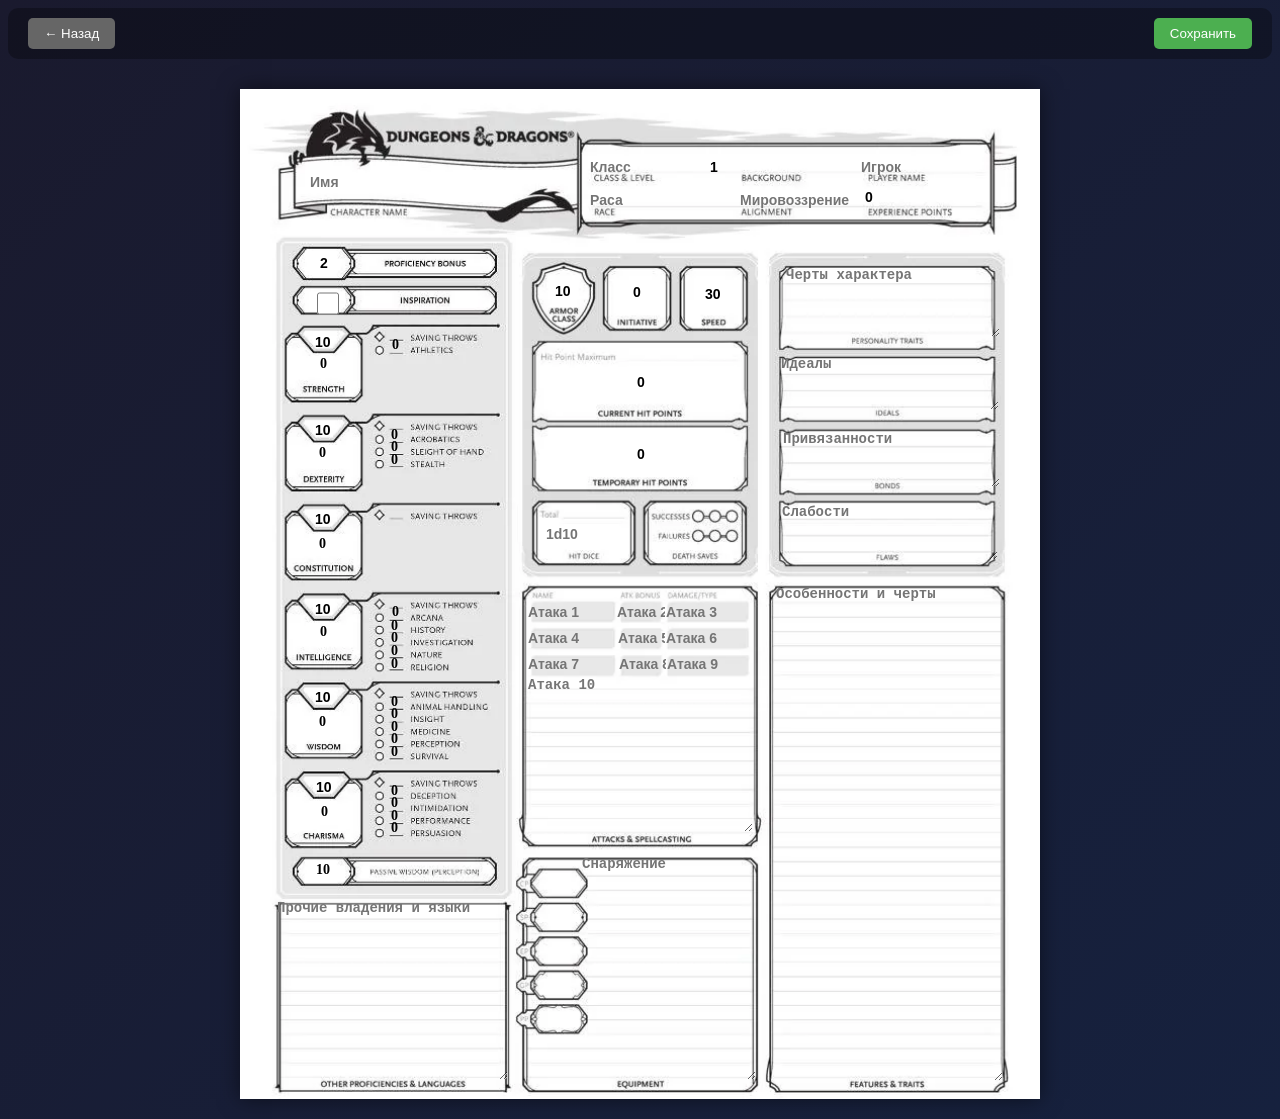
==== static/sheet.html @ c5d630d2 "Add static files" ====
<!DOCTYPE html>
<html lang="ru">
<head>
    <meta charset="UTF-8">
    <title>Лист персонажа D&D</title>
    <link rel="stylesheet" href="/static/css/style.css">
    <style>
        .sheet-container {
            position: relative;
            width: 800px;
            margin: 20px auto;
            background: #fff;
            box-shadow: 0 0 20px rgba(0,0,0,0.5);
        }
        .sheet-image {
            width: 100%;
            height: auto;
            display: block;
            pointer-events: none;
        }
        .sheet-field {
            position: absolute;
            background: transparent;
            border: none;
            padding: 0;
            font-size: 14px;
            box-sizing: border-box;
            color: #000;
            font-weight: bold;
        }
        .sheet-field.readonly {
            background: transparent;
            border: none;
        }
        header {
            display: flex;
            justify-content: space-between;
            padding: 10px 20px;
        }
        #back-btn, #save-btn {
            padding: 8px 16px;
            border: none;
            border-radius: 5px;
            cursor: pointer;
        }
        #back-btn {
            background: #666;
            color: #fff;
        }
        #save-btn {
            background: #4CAF50;
            color: #fff;
        }
    </style>
</head>
<body>
    <header>
        <button id="back-btn">← Назад</button>
        <button id="save-btn">Сохранить</button>
    </header>
   <div class="sheet-container">
        <img src="/static/images/sheet.jpg" alt="D&amp;D Character Sheet" class="sheet-image" id="sheet-image">
        <input type="text" id="char-name" class="sheet-field" style="top: 80px;left: 70px;width: 200px;height: 25px;" placeholder="Имя">
        <input type="text" id="char-class" class="sheet-field" style="top: 65px;left: 350px;width: 120px;height: 25px;" placeholder="Класс">
        <input type="text" id="char-level" class="sheet-field readonly" style="top: 65px;left: 470px;width: 120px;height: 25px;" readonly="">
        <input type="number" id="char-exp" class="sheet-field" style="top: 95px;left: 625px;width: 100px;height: 25px;" value="0">
        <input type="number" id="strength" class="sheet-field" style="top: 240px;left: 75px;width: 50px;height: 25px;" value="10">
        <span id="strength-mod" class="sheet-field readonly" style="top: 267px;left: 80px;width: 30px;height: 25px;">0</span>
        <input type="number" id="dexterity" class="sheet-field" style="top: 328px;left: 75px;width: 50px;height: 25px;" value="10">
        <span id="dexterity-mod" class="sheet-field readonly" style="top: 356px;left: 79px;width: 30px;height: 25px;">0</span>
        <input type="number" id="constitution" class="sheet-field" style="top: 417px;left: 75px;width: 50px;height: 25px;" value="10">
        <span id="constitution-mod" class="sheet-field readonly" style="top: 447px;left: 79px;width: 30px;height: 25px;">0</span>
        <input type="number" id="intelligence" class="sheet-field" style="top: 507px;left: 75px;width: 50px;height: 25px;" value="10">
        <span id="intelligence-mod" class="sheet-field readonly" style="top: 535px;left: 80px;width: 30px;height: 25px;">0</span>
        <input type="number" id="wisdom" class="sheet-field" style="top: 595px;left: 75px;width: 50px;height: 25px;" value="10">
        <span id="wisdom-mod" class="sheet-field readonly" style="top: 625px;left: 79px;width: 30px;height: 25px;">0</span>
        <input type="number" id="charisma" class="sheet-field" style="top: 685px;left: 76px;width: 50px;height: 25px;" value="10">
        <span id="charisma-mod" class="sheet-field readonly" style="top: 715px;left: 81px;width: 30px;height: 25px;">0</span>
        <span id="passive-wisdom" class="sheet-field readonly" style="top: 773px;left: 76px;width: 36px;height: 25px;">10</span>
        <input type="text" id="race" class="sheet-field" style="top: 98px;left: 350px;width: 150px;height: 25px;" placeholder="Раса">
        <input type="text" id="alignment" class="sheet-field" style="top: 98px;left: 500px;width: 120px;height: 25px;" placeholder="Мировоззрение">
        <input type="text" id="player-name" class="sheet-field" style="top: 65px;left: 621px;width: 150px;height: 25px;" placeholder="Игрок">
        <textarea id="personality-traits" class="sheet-field" style="top: 178px;left: 546px;width: 214px;height: 70px;" placeholder="Черты характера"></textarea>
        <textarea id="ideals" class="sheet-field" style="top: 267px;left: 541px;width: 218px;height: 54px;" placeholder="Идеалы"></textarea>
        <textarea id="bonds" class="sheet-field" style="top: 342px;left: 543px;width: 217px;height: 56px;" placeholder="Привязанности"></textarea>
        <textarea id="flaws" class="sheet-field" style="top: 415px;left: 542px;width: 216px;height: 56px;" placeholder="Слабости"></textarea>
        <textarea id="features-traits" class="sheet-field" style="top: 497px;left: 536px;width: 227px;height: 495px;" placeholder="Особенности и черты"></textarea>
        <textarea id="equipment" class="sheet-field" style="top: 767px;left: 342px;width: 174px;height: 224px;" placeholder="Снаряжение"></textarea>
        <textarea id="other-proficiencies" class="sheet-field" style="top: 811px;left: 37px;width: 231px;height: 180px;" placeholder="Прочие владения и языки"></textarea>
        <input type="text" id="attack1" class="sheet-field" style="top: 511px;left: 288px;width: 88px;height: 23px;" placeholder="Атака 1">
        <input type="text" id="attack2" class="sheet-field" style="top: 511px;left: 377px;width: 48px;height: 23px;" placeholder="Атака 2">
        <input type="text" id="attack3" class="sheet-field" style="top: 511px;left: 426px;width: 83px;height: 23px;" placeholder="Атака 3">
        <input type="text" id="attack4" class="sheet-field" style="top: 537px;left: 288px;width: 89px;height: 23px;" placeholder="Атака 4">
        <input type="text" id="attack5" class="sheet-field" style="top: 537px;left: 378px;width: 47px;height: 23px;" placeholder="Атака 5">
        <input type="text" id="attack6" class="sheet-field" style="top: 537px;left: 426px;width: 83px;height: 23px;" placeholder="Атака 6">
        <input type="text" id="attack7" class="sheet-field" style="top: 563px;left: 288px;width: 90px;height: 23px;" placeholder="Атака 7">
        <input type="text" id="attack8" class="sheet-field" style="top: 563px;left: 379px;width: 47px;height: 23px;" placeholder="Атака 8">
        <input type="text" id="attack9" class="sheet-field" style="top: 563px;left: 427px;width: 82px;height: 23px;" placeholder="Атака 9">
        <textarea id="text" class="sheet-field" style="top: 588px;left: 288px;width: 225px;height: 155px;" placeholder="Атака 10"></textarea>
        <input type="number" id="current-hp" class="sheet-field" style="top: 275px;left: 397px;width: 69px;height: 36px;" value="0">
        <input type="number" id="temp-hp" class="sheet-field" style="top: 345px;left: 397px;width: 72px;height: 39px;" value="0">
        <input type="text" id="hit-dice" class="sheet-field" style="top: 432px;left: 306px;width: 80px;height: 25px;" placeholder="1d10">
        <input type="number" id="armour-class" class="sheet-field" style="top: 194px;left: 315px;width: 64px;height: 16px;" value="10" placeholder="КД">
        <input type="number" id="initiative" class="sheet-field" style="top: 194px;left: 393px;width: 57px;height: 18px;" value="0" placeholder="Ин">
        <input type="number" id="speed" class="sheet-field" style="top: 192px;left: 465px;width: 50px;height: 25px;" value="30" placeholder="Ск">
        <input type="checkbox" id="inspiration" class="sheet-field" style="top: 197px;left: 73px;width: 22px;height: 29px;">
        <input type="text" id="proficiency-bonus" class="sheet-field readonly" style="top: 161px;left: 80px;width: 20px;height: 25px;" readonly="" value="2">
        <span id="skill-acrobatics-value" class="sheet-field readonly" style="top: 338px;left: 151px;width: 18px;height: 21px;">0</span>
        <span id="skill-animal-value" class="sheet-field readonly" style="top: 605px;left: 151px;width: 19px;height: 21px;">0</span>
        <span id="skill-arcana-value" class="sheet-field readonly" style="top: 515px;left: 152px;width: 18px;height: 21px;">0</span>
        <span id="skill-athletics-value" class="sheet-field readonly" style="top: 248px;left: 152px;width: 18px;height: 22px;">0</span>
        <span id="skill-deception-value" class="sheet-field readonly" style="top: 694px;left: 151px;width: 19px;height: 19px;">0</span>
        <span id="skill-history-value" class="sheet-field readonly" style="top: 529px;left: 151px;width: 18px;height: 21px;">0</span>
        <span id="skill-insight-value" class="sheet-field readonly" style="top: 617px;left: 151px;width: 18px;height: 20px;">0</span>
        <span id="skill-intimidation-value" class="sheet-field readonly" style="top: 706px;left: 151px;width: 19px;height: 21px;">0</span>
        <span id="skill-investigation-value" class="sheet-field readonly" style="top: 541px;left: 151px;width: 18px;height: 19px;">0</span>
        <span id="skill-medicine-value" class="sheet-field readonly" style="top: 630px;left: 151px;width: 18px;height: 20px;">0</span>
        <span id="skill-nature-value" class="sheet-field readonly" style="top: 554px;left: 151px;width: 18px;height: 20px;">0</span>
        <span id="skill-perception-value" class="sheet-field readonly" style="top: 642px;left: 151px;width: 18px;height: 20px;">0</span>
        <span id="skill-performance-value" class="sheet-field readonly" style="top: 719px;left: 151px;width: 19px;height: 20px;">0</span>
        <span id="skill-persuasion-value" class="sheet-field readonly" style="top: 731px;left: 151px;width: 19px;height: 20px;">0</span>
        <span id="skill-religion-value" class="sheet-field readonly" style="top: 567px;left: 151px;width: 18px;height: 19px;">0</span>
        <span id="skill-sleight-of-hand-value" class="sheet-field readonly" style="top: 350px;left: 151px;width: 18px;height: 20px;">0</span>
        <span id="skill-stealth-value" class="sheet-field readonly" style="top: 363px;left: 151px;width: 18px;height: 20px;">0</span>
        <span id="skill-survival-value" class="sheet-field readonly" style="top: 655px;left: 151px;width: 18px;height: 20px;">0</span>
    </div>

    <script src="/static/js/main.js"></script>
</body>
</html>
---- static/css/style.css ----
{
    margin: 0;
    padding: 0;
    box-sizing: border-box;
    font-family: 'Segoe UI', Tahoma, Geneva, Verdana, sans-serif;
}

body {
    background: linear-gradient(135deg, #1a1a2e, #16213e);
    min-height: 100vh;
    color: #fff;
}
.auth-page {
    display: flex;
    justify-content: center;
    align-items: center;
    position: relative;
    backdrop-filter: blur(5px);
}

.auth-page::before {
    content: '';
    position: fixed;
    top: 0;
    left: 0;
    width: 100%;
    height: 100%;
    background: url('https://via.placeholder.com/1920x1080') center/cover no-repeat;
    filter: blur(8px);
    z-index: -1;
}

.auth-container {
    width: 100%;
    max-width: 400px;
    padding: 20px;
}

.auth-card {
    background: rgba(255, 255, 255, 0.1);
    backdrop-filter: blur(10px);
    border-radius: 15px;
    padding: 30px;
    box-shadow: 0 8px 32px rgba(0, 0, 0, 0.3);
    border: 1px solid rgba(255, 255, 255, 0.1);
}

.tabs {
    display: flex;
    gap: 10px;
    margin-bottom: 20px;
}

.tab-btn {
    flex: 1;
    padding: 10px;
    background: transparent;
    border: none;
    color: #fff;
    font-size: 16px;
    cursor: pointer;
    border-bottom: 2px solid transparent;
    transition: 0.3s;
}

.tab-btn.active {
    border-bottom-color: #e94560;
    color: #e94560;
}

.auth-form {
    display: none;
    flex-direction: column;
    gap: 15px;
}

.auth-form.active {
    display: flex;
}

.auth-form h2 {
    text-align: center;
    margin-bottom: 10px;
}

.auth-form input {
    padding: 12px;
    border: none;
    border-radius: 8px;
    background: rgba(255, 255, 255, 0.1);
    color: #fff;
    font-size: 16px;
}

.auth-form input::placeholder {
    color: rgba(255, 255, 255, 0.5);
}

.auth-form button {
    padding: 12px;
    background: #e94560;
    border: none;
    border-radius: 8px;
    color: #fff;
    font-size: 16px;
    font-weight: bold;
    cursor: pointer;
    transition: 0.3s;
}

.auth-form button:hover {
    background: #d1334f;
}

.error-message {
    color: #ff6b6b;
    font-size: 14px;
    text-align: center;
    min-height: 20px;
}
.dashboard-page {
    padding: 20px;
}

header {
    display: flex;
    justify-content: space-between;
    align-items: center;
    margin-bottom: 30px;
    padding: 10px 20px;
    background: rgba(0, 0, 0, 0.3);
    border-radius: 10px;
}

#logout-btn {
    padding: 8px 16px;
    background: #e94560;
    border: none;
    border-radius: 5px;
    color: #fff;
    cursor: pointer;
}

.create-btn {
    padding: 12px 24px;
    background: #4CAF50;
    border: none;
    border-radius: 8px;
    color: #fff;
    font-size: 16px;
    cursor: pointer;
    margin-bottom: 20px;
}

.characters-grid {
    display: grid;
    grid-template-columns: repeat(auto-fill, minmax(250px, 1fr));
    gap: 20px;
}

.character-card {
    background: rgba(255, 255, 255, 0.1);
    backdrop-filter: blur(5px);
    border-radius: 10px;
    padding: 15px;
    cursor: pointer;
    transition: 0.3s;
    border: 1px solid rgba(255, 255, 255, 0.1);
}

.character-card:hover {
    transform: translateY(-5px);
    background: rgba(255, 255, 255, 0.15);
}

.character-card h3 {
    margin-bottom: 10px;
    color: #e94560;
}

.character-card p {
    color: #ccc;
}
.character-page {
    padding: 20px;
}

.character-page header {
    display: flex;
    align-items: center;
    gap: 20px;
}

#back-btn {
    padding: 8px 16px;
    background: #666;
    border: none;
    border-radius: 5px;
    color: #fff;
    cursor: pointer;
}

.form-row {
    display: grid;
    grid-template-columns: repeat(auto-fit, minmax(200px, 1fr));
    gap: 15px;
    margin-bottom: 15px;
}

.form-group {
    display: flex;
    flex-direction: column;
    gap: 5px;
}

.form-group label {
    font-weight: bold;
    color: #ccc;
}

.form-group input {
    padding: 8px;
    border: 1px solid #555;
    border-radius: 5px;
    background: rgba(0, 0, 0, 0.3);
    color: #fff;
}

.form-group input[readonly] {
    background: #333;
    color: #888;
}

.stats-grid {
    display: grid;
    grid-template-columns: repeat(auto-fit, minmax(150px, 1fr));
    gap: 15px;
    margin-bottom: 20px;
}

.stat {
    display: flex;
    flex-direction: column;
    align-items: center;
    background: rgba(255, 255, 255, 0.1);
    padding: 10px;
    border-radius: 8px;
}

.stat label {
    font-weight: bold;
    margin-bottom: 5px;
}

.stat input {
    width: 80px;
    text-align: center;
    padding: 8px;
    font-size: 18px;
}

.modifier {
    margin-top: 5px;
    font-size: 16px;
    color: #e94560;
}

.combat-grid {
    display: grid;
    grid-template-columns: repeat(auto-fit, minmax(150px, 1fr));
    gap: 15px;
    margin-bottom: 20px;
}

#character-form button[type="submit"] {
    padding: 12px 24px;
    background: #4CAF50;
    border: none;
    border-radius: 8px;
    color: #fff;
    font-size: 16px;
    cursor: pointer;
    width: 100%;
    max-width: 200px;
    margin: 20px auto 0;
    display: block;
}
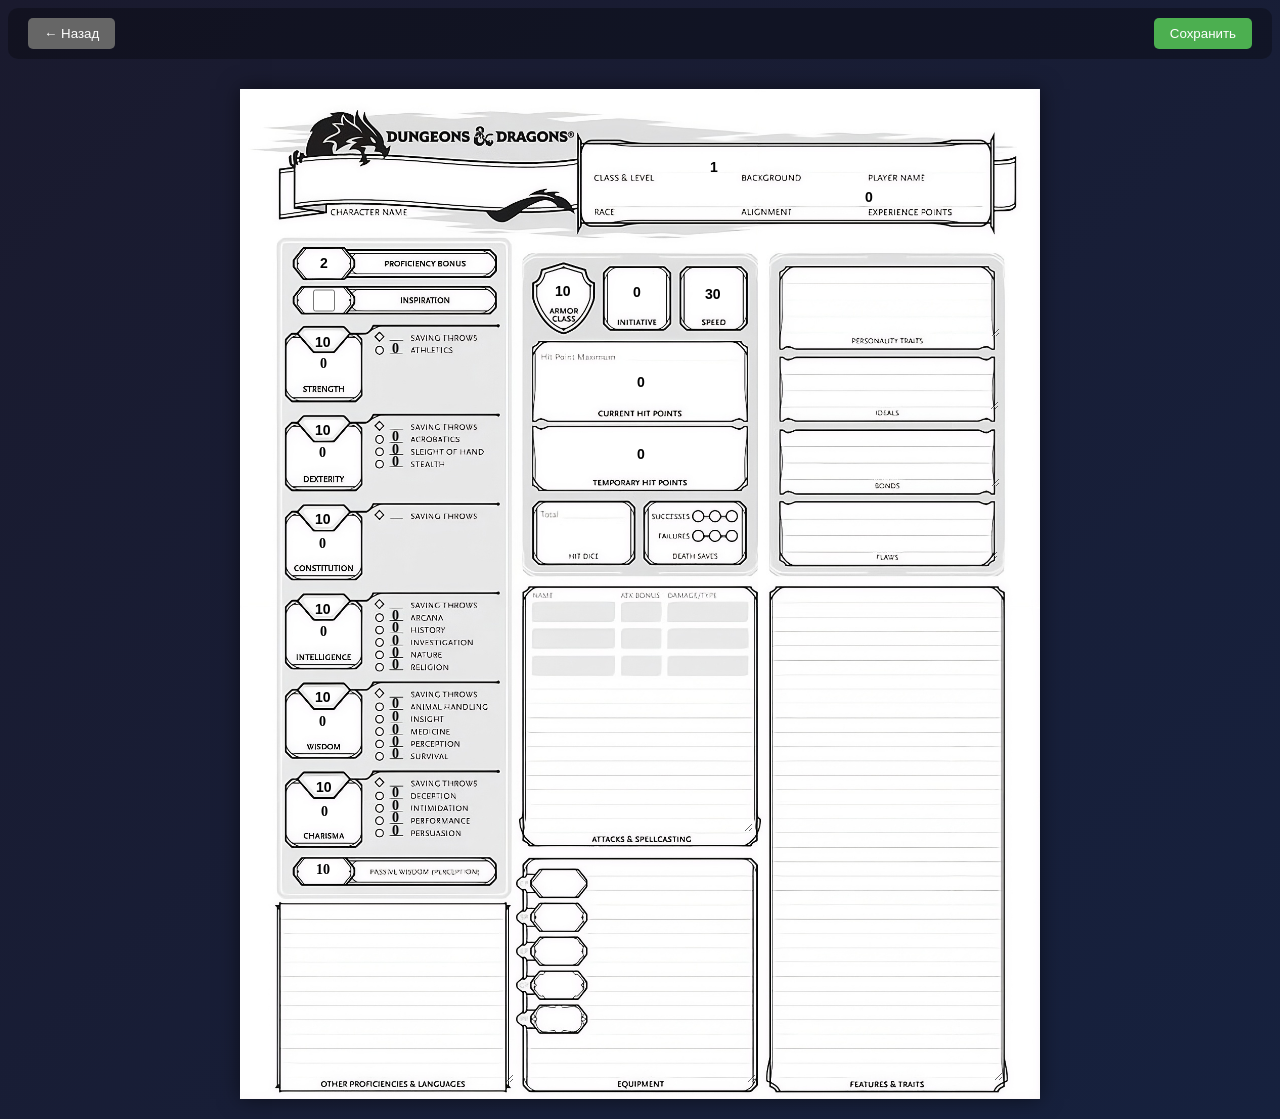
==== commit 2c5ee0c3: "bug fix, txtboxmove, bonuses count fix" ====
--- a/static/sheet.html
+++ b/static/sheet.html
@@ -60,8 +60,8 @@
     </header>
    <div class="sheet-container">
         <img src="/static/images/sheet.jpg" alt="D&amp;D Character Sheet" class="sheet-image" id="sheet-image">
-        <input type="text" id="char-name" class="sheet-field" style="top: 80px;left: 70px;width: 200px;height: 25px;" placeholder="Имя">
-        <input type="text" id="char-class" class="sheet-field" style="top: 65px;left: 350px;width: 120px;height: 25px;" placeholder="Класс">
+        <input type="text" id="char-name" class="sheet-field" style="top: 80px;left: 70px;width: 200px;height: 25px;">
+        <input type="text" id="char-class" class="sheet-field" style="top: 60px;left: 350px;width: 120px;height: 25px;" >
         <input type="text" id="char-level" class="sheet-field readonly" style="top: 65px;left: 470px;width: 120px;height: 25px;" readonly="">
         <input type="number" id="char-exp" class="sheet-field" style="top: 95px;left: 625px;width: 100px;height: 25px;" value="0">
         <input type="number" id="strength" class="sheet-field" style="top: 240px;left: 75px;width: 50px;height: 25px;" value="10">
@@ -77,52 +77,52 @@
         <input type="number" id="charisma" class="sheet-field" style="top: 685px;left: 76px;width: 50px;height: 25px;" value="10">
         <span id="charisma-mod" class="sheet-field readonly" style="top: 715px;left: 81px;width: 30px;height: 25px;">0</span>
         <span id="passive-wisdom" class="sheet-field readonly" style="top: 773px;left: 76px;width: 36px;height: 25px;">10</span>
-        <input type="text" id="race" class="sheet-field" style="top: 98px;left: 350px;width: 150px;height: 25px;" placeholder="Раса">
-        <input type="text" id="alignment" class="sheet-field" style="top: 98px;left: 500px;width: 120px;height: 25px;" placeholder="Мировоззрение">
-        <input type="text" id="player-name" class="sheet-field" style="top: 65px;left: 621px;width: 150px;height: 25px;" placeholder="Игрок">
-        <textarea id="personality-traits" class="sheet-field" style="top: 178px;left: 546px;width: 214px;height: 70px;" placeholder="Черты характера"></textarea>
-        <textarea id="ideals" class="sheet-field" style="top: 267px;left: 541px;width: 218px;height: 54px;" placeholder="Идеалы"></textarea>
-        <textarea id="bonds" class="sheet-field" style="top: 342px;left: 543px;width: 217px;height: 56px;" placeholder="Привязанности"></textarea>
-        <textarea id="flaws" class="sheet-field" style="top: 415px;left: 542px;width: 216px;height: 56px;" placeholder="Слабости"></textarea>
-        <textarea id="features-traits" class="sheet-field" style="top: 497px;left: 536px;width: 227px;height: 495px;" placeholder="Особенности и черты"></textarea>
-        <textarea id="equipment" class="sheet-field" style="top: 767px;left: 342px;width: 174px;height: 224px;" placeholder="Снаряжение"></textarea>
-        <textarea id="other-proficiencies" class="sheet-field" style="top: 811px;left: 37px;width: 231px;height: 180px;" placeholder="Прочие владения и языки"></textarea>
-        <input type="text" id="attack1" class="sheet-field" style="top: 511px;left: 288px;width: 88px;height: 23px;" placeholder="Атака 1">
-        <input type="text" id="attack2" class="sheet-field" style="top: 511px;left: 377px;width: 48px;height: 23px;" placeholder="Атака 2">
-        <input type="text" id="attack3" class="sheet-field" style="top: 511px;left: 426px;width: 83px;height: 23px;" placeholder="Атака 3">
-        <input type="text" id="attack4" class="sheet-field" style="top: 537px;left: 288px;width: 89px;height: 23px;" placeholder="Атака 4">
-        <input type="text" id="attack5" class="sheet-field" style="top: 537px;left: 378px;width: 47px;height: 23px;" placeholder="Атака 5">
-        <input type="text" id="attack6" class="sheet-field" style="top: 537px;left: 426px;width: 83px;height: 23px;" placeholder="Атака 6">
-        <input type="text" id="attack7" class="sheet-field" style="top: 563px;left: 288px;width: 90px;height: 23px;" placeholder="Атака 7">
-        <input type="text" id="attack8" class="sheet-field" style="top: 563px;left: 379px;width: 47px;height: 23px;" placeholder="Атака 8">
-        <input type="text" id="attack9" class="sheet-field" style="top: 563px;left: 427px;width: 82px;height: 23px;" placeholder="Атака 9">
-        <textarea id="text" class="sheet-field" style="top: 588px;left: 288px;width: 225px;height: 155px;" placeholder="Атака 10"></textarea>
+        <input type="text" id="race" class="sheet-field" style="top: 98px;left: 350px;width: 150px;height: 25px;">
+        <input type="text" id="alignment" class="sheet-field" style="top: 98px;left: 500px;width: 120px;height: 25px;">
+        <input type="text" id="player-name" class="sheet-field" style="top: 65px;left: 621px;width: 150px;height: 25px;" >
+        <textarea id="personality-traits" class="sheet-field" style="top: 178px;left: 546px;width: 214px;height: 70px;"></textarea>
+        <textarea id="ideals" class="sheet-field" style="top: 267px;left: 541px;width: 218px;height: 54px;" ></textarea>
+        <textarea id="bonds" class="sheet-field" style="top: 342px;left: 543px;width: 217px;height: 56px;" ></textarea>
+        <textarea id="flaws" class="sheet-field" style="top: 415px;left: 542px;width: 216px;height: 56px;" ></textarea>
+        <textarea id="features-traits" class="sheet-field" style="top: 497px;left: 536px;width: 227px;height: 495px;" ></textarea>
+        <textarea id="equipment" class="sheet-field" style="top: 770px;left: 342px;width: 174px;height: 224px;" ></textarea>
+        <textarea id="other-proficiencies" class="sheet-field" style="top: 814px;left: 43px;width: 231px;height: 180px;"></textarea>
+        <input type="text" id="attack1" class="sheet-field" style="top: 511px;left: 293px;width: 88px;height: 23px;">
+        <input type="text" id="attack2" class="sheet-field" style="top: 511px;left: 381px;width: 48px;height: 23px;">
+        <input type="text" id="attack3" class="sheet-field" style="top: 511px;left: 426px;width: 83px;height: 23px;">
+        <input type="text" id="attack4" class="sheet-field" style="top: 537px;left: 293px;width: 89px;height: 23px;">
+        <input type="text" id="attack5" class="sheet-field" style="top: 537px;left: 381px;width: 47px;height: 23px;">
+        <input type="text" id="attack6" class="sheet-field" style="top: 537px;left: 426px;width: 83px;height: 23px;">
+        <input type="text" id="attack7" class="sheet-field" style="top: 563px;left: 293px;width: 90px;height: 23px;">
+        <input type="text" id="attack8" class="sheet-field" style="top: 563px;left: 381px;width: 47px;height: 23px;">
+        <input type="text" id="attack9" class="sheet-field" style="top: 563px;left: 427px;width: 82px;height: 23px;">
+        <textarea id="text" class="sheet-field" style="top: 588px;left: 288px;width: 225px;height: 155px;"></textarea>
         <input type="number" id="current-hp" class="sheet-field" style="top: 275px;left: 397px;width: 69px;height: 36px;" value="0">
         <input type="number" id="temp-hp" class="sheet-field" style="top: 345px;left: 397px;width: 72px;height: 39px;" value="0">
-        <input type="text" id="hit-dice" class="sheet-field" style="top: 432px;left: 306px;width: 80px;height: 25px;" placeholder="1d10">
-        <input type="number" id="armour-class" class="sheet-field" style="top: 194px;left: 315px;width: 64px;height: 16px;" value="10" placeholder="КД">
-        <input type="number" id="initiative" class="sheet-field" style="top: 194px;left: 393px;width: 57px;height: 18px;" value="0" placeholder="Ин">
-        <input type="number" id="speed" class="sheet-field" style="top: 192px;left: 465px;width: 50px;height: 25px;" value="30" placeholder="Ск">
-        <input type="checkbox" id="inspiration" class="sheet-field" style="top: 197px;left: 73px;width: 22px;height: 29px;">
+        <input type="text" id="hit-dice" class="sheet-field" style="top: 432px;left: 306px;width: 80px;height: 25px;">
+        <input type="number" id="armour-class" class="sheet-field" style="top: 194px;left: 315px;width: 64px;height: 16px;" value="10">
+        <input type="number" id="initiative" class="sheet-field" style="top: 194px;left: 393px;width: 57px;height: 18px;" value="0">
+        <input type="number" id="speed" class="sheet-field" style="top: 192px;left: 465px;width: 50px;height: 25px;" value="30">
+        <input type="checkbox" id="inspiration" class="sheet-field" style="top: 194px;left: 69px;width: 22px;height: 29px;">
         <input type="text" id="proficiency-bonus" class="sheet-field readonly" style="top: 161px;left: 80px;width: 20px;height: 25px;" readonly="" value="2">
-        <span id="skill-acrobatics-value" class="sheet-field readonly" style="top: 338px;left: 151px;width: 18px;height: 21px;">0</span>
-        <span id="skill-animal-value" class="sheet-field readonly" style="top: 605px;left: 151px;width: 19px;height: 21px;">0</span>
-        <span id="skill-arcana-value" class="sheet-field readonly" style="top: 515px;left: 152px;width: 18px;height: 21px;">0</span>
-        <span id="skill-athletics-value" class="sheet-field readonly" style="top: 248px;left: 152px;width: 18px;height: 22px;">0</span>
-        <span id="skill-deception-value" class="sheet-field readonly" style="top: 694px;left: 151px;width: 19px;height: 19px;">0</span>
-        <span id="skill-history-value" class="sheet-field readonly" style="top: 529px;left: 151px;width: 18px;height: 21px;">0</span>
-        <span id="skill-insight-value" class="sheet-field readonly" style="top: 617px;left: 151px;width: 18px;height: 20px;">0</span>
-        <span id="skill-intimidation-value" class="sheet-field readonly" style="top: 706px;left: 151px;width: 19px;height: 21px;">0</span>
-        <span id="skill-investigation-value" class="sheet-field readonly" style="top: 541px;left: 151px;width: 18px;height: 19px;">0</span>
-        <span id="skill-medicine-value" class="sheet-field readonly" style="top: 630px;left: 151px;width: 18px;height: 20px;">0</span>
-        <span id="skill-nature-value" class="sheet-field readonly" style="top: 554px;left: 151px;width: 18px;height: 20px;">0</span>
-        <span id="skill-perception-value" class="sheet-field readonly" style="top: 642px;left: 151px;width: 18px;height: 20px;">0</span>
-        <span id="skill-performance-value" class="sheet-field readonly" style="top: 719px;left: 151px;width: 19px;height: 20px;">0</span>
-        <span id="skill-persuasion-value" class="sheet-field readonly" style="top: 731px;left: 151px;width: 19px;height: 20px;">0</span>
-        <span id="skill-religion-value" class="sheet-field readonly" style="top: 567px;left: 151px;width: 18px;height: 19px;">0</span>
-        <span id="skill-sleight-of-hand-value" class="sheet-field readonly" style="top: 350px;left: 151px;width: 18px;height: 20px;">0</span>
-        <span id="skill-stealth-value" class="sheet-field readonly" style="top: 363px;left: 151px;width: 18px;height: 20px;">0</span>
-        <span id="skill-survival-value" class="sheet-field readonly" style="top: 655px;left: 151px;width: 18px;height: 20px;">0</span>
+        <span id="skill-acrobatics-value" class="sheet-field readonly" style="top: 340px;left: 152px;width: 18px;height: 21px;">0</span>
+        <span id="skill-animal-value" class="sheet-field readonly" style="top: 607px;left: 152px;width: 19px;height: 21px;">0</span>
+        <span id="skill-arcana-value" class="sheet-field readonly" style="top: 519px;left: 152px;width: 18px;height: 21px;">0</span>
+        <span id="skill-athletics-value" class="sheet-field readonly" style="top: 252px;left: 152px;width: 18px;height: 22px;">0</span>
+        <span id="skill-deception-value" class="sheet-field readonly" style="top: 696px;left: 152px;width: 19px;height: 19px;">0</span>
+        <span id="skill-history-value" class="sheet-field readonly" style="top: 531px;left: 152px;width: 18px;height: 21px;">0</span>
+        <span id="skill-insight-value" class="sheet-field readonly" style="top: 620px;left: 152px;width: 18px;height: 20px;">0</span>
+        <span id="skill-intimidation-value" class="sheet-field readonly" style="top: 709px;left: 152px;width: 19px;height: 21px;">0</span>
+        <span id="skill-investigation-value" class="sheet-field readonly" style="top: 544px;left: 152px;width: 18px;height: 19px;">0</span>
+        <span id="skill-medicine-value" class="sheet-field readonly" style="top: 633px;left: 152px;width: 18px;height: 20px;">0</span>
+        <span id="skill-nature-value" class="sheet-field readonly" style="top: 556px;left: 152px;width: 18px;height: 20px;">0</span>
+        <span id="skill-perception-value" class="sheet-field readonly" style="top: 645px;left: 152px;width: 18px;height: 20px;">0</span>
+        <span id="skill-performance-value" class="sheet-field readonly" style="top: 721px;left: 152px;width: 19px;height: 20px;">0</span>
+        <span id="skill-persuasion-value" class="sheet-field readonly" style="top: 734px;left: 152px;width: 19px;height: 20px;">0</span>
+        <span id="skill-religion-value" class="sheet-field readonly" style="top: 568px;left: 152px;width: 18px;height: 19px;">0</span>
+        <span id="skill-sleight-of-hand-value" class="sheet-field readonly" style="top: 353px;left: 152px;width: 18px;height: 20px;">0</span>
+        <span id="skill-stealth-value" class="sheet-field readonly" style="top: 365px;left: 152px;width: 18px;height: 20px;">0</span>
+        <span id="skill-survival-value" class="sheet-field readonly" style="top: 657px;left: 152px;width: 18px;height: 20px;">0</span>
     </div>
 
     <script src="/static/js/main.js"></script>
--- a/static/css/style.css
+++ b/static/css/style.css
@@ -284,4 +284,33 @@
     max-width: 200px;
     margin: 20px auto 0;
     display: block;
+}
+
+.sheet-field:focus,
+input.sheet-field:focus,
+textarea.sheet-field:focus {
+    outline: none !important;
+    border: none !important;
+    box-shadow: none !important;
+    background: transparent !important;
+}
+textarea.sheet-field:focus {
+    outline: none !important;
+    border: none !important;
+    box-shadow: none !important;
+    background: transparent !important;
+}
+.sheet-field:active {
+    outline: none !important;
+    border: none !important;
+    box-shadow: none !important;
+}
+
+input[type=number]::-webkit-inner-spin-button,
+input[type=number]::-webkit-outer-spin-button {
+    -webkit-appearance: none;
+    margin: 0;
+}
+input[type=number] {
+    -moz-appearance: textfield;
 }
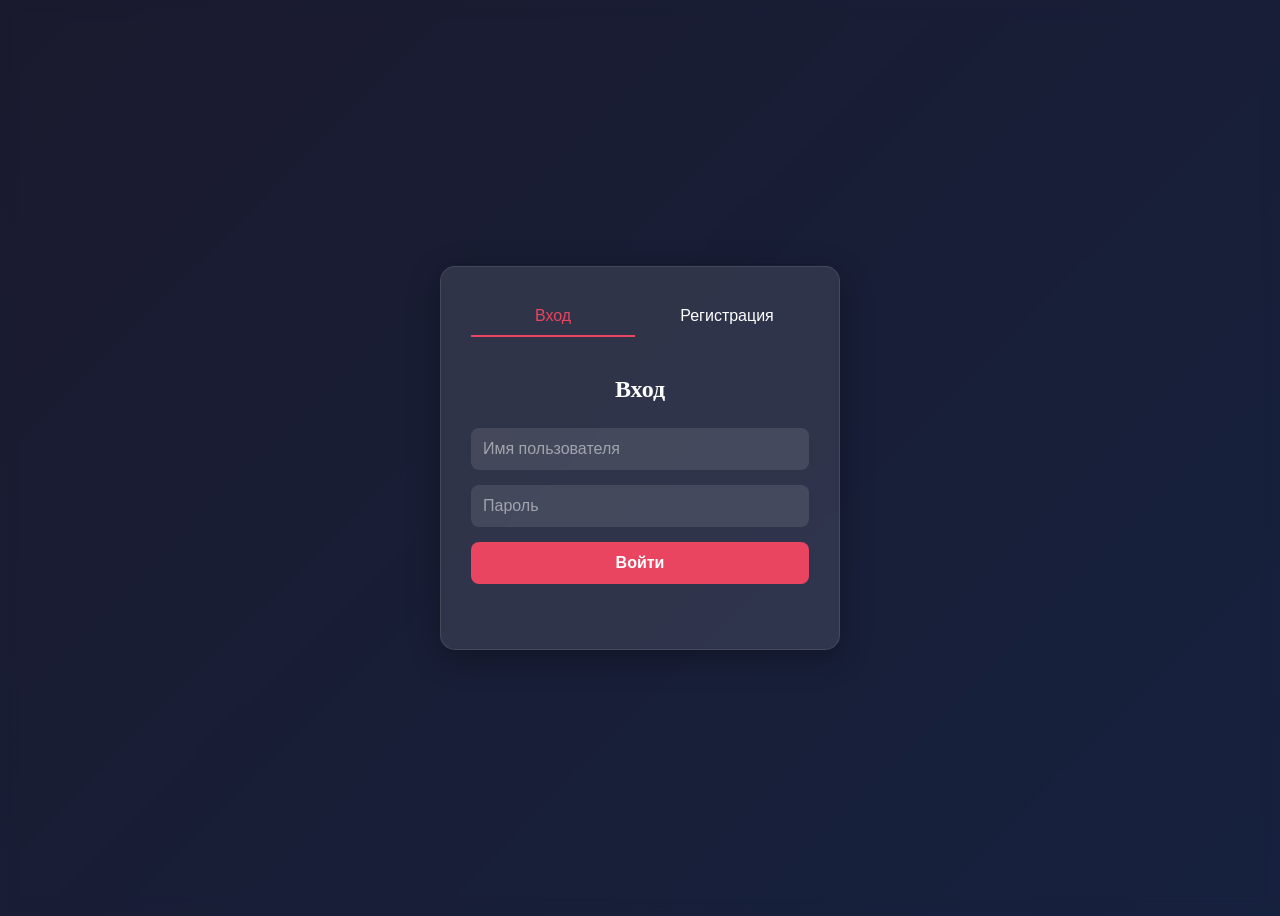
==== commit efed238c: "authorization update" ====
--- a/static/sheet.html
+++ b/static/sheet.html
@@ -1,6 +1,8 @@
 <!DOCTYPE html>
 <html lang="ru">
 <head>
+      <script src="/static/js/auth-guard.js"></script>
+    <script src="/static/js/main.js"></script>
     <meta charset="UTF-8">
     <title>Лист персонажа D&D</title>
     <link rel="stylesheet" href="/static/css/style.css">
